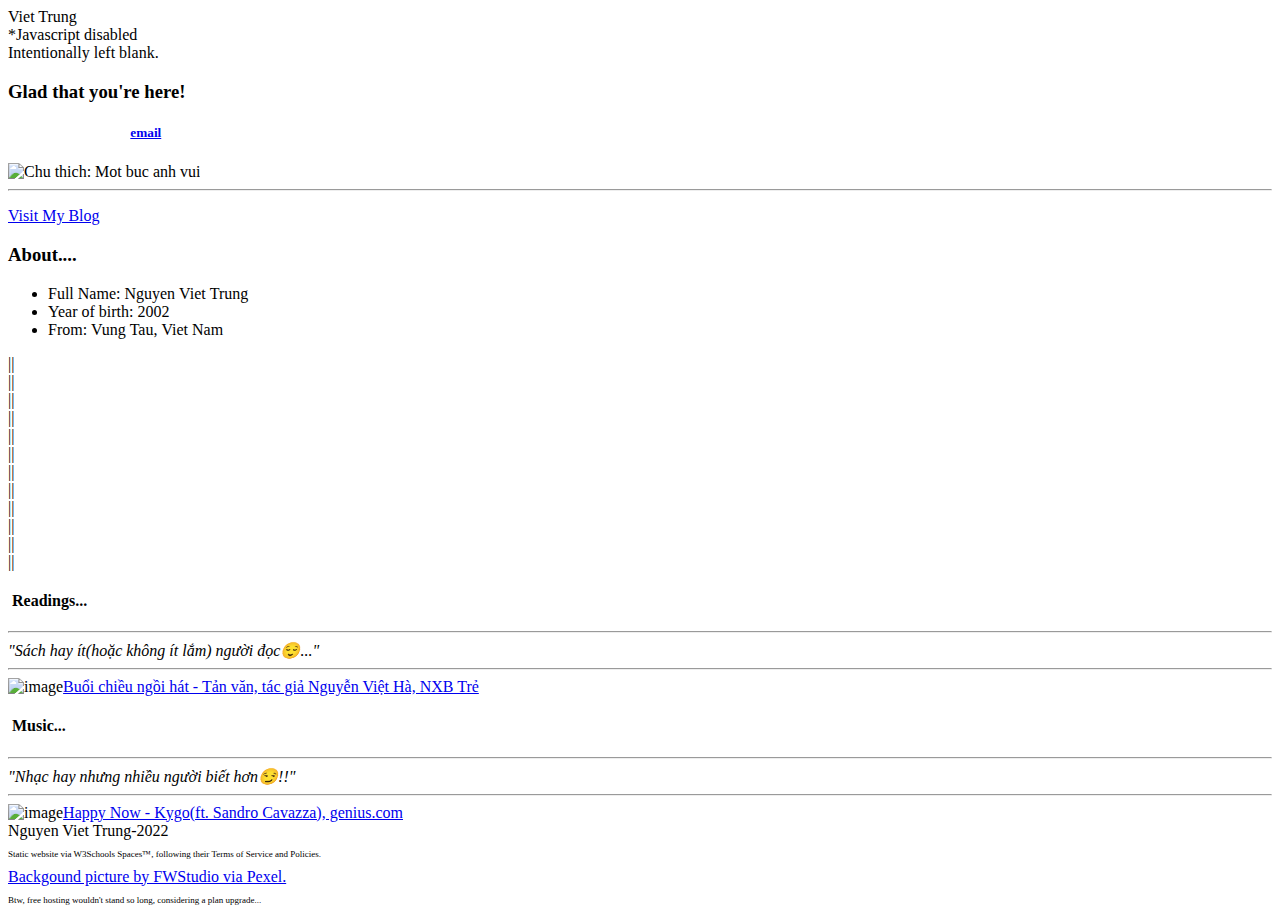
==== index.html @ b0b2735e "Create index.html" ====
<!DOCTYPE html><html lang="en"><head><meta http-equiv="Content-Type" content="text/html; charset=UTF-8"><meta name="viewport" content="width=device-width,initial-scale=1,shrink-to-fit=no"><title>Viet Trung</title><link rel="stylesheet" href="bootstrap.min.css"></head><body><nav class="navbar navigation-clean"><div class="container"><a class="navbar-brand">Viet Trung</a><div id="clock">*Javascript disabled</div></div></nav><section class="team-boxed"><div id="blank-space">Intentionally left blank.</div><div class="container" style="font-family:kalam"><div class="intro"><h3 id="greeting" class="text-center">Glad that you're here!</h3><h5 style="color:#fff" class="text-center">&#187;write me something:<a href="mailto:trung.nguyen15@outlook.com">email</a></h5></div><div class="row justify-content-evenly people"><div class="col-md-6 col-lg-4 item"><div class="box"><img src="trung.jpg" alt="Chu thich: Mot buc anh vui"><hr><p><a href="https://nvvtrung.blogspot.com/" target="_blank">Visit My Blog</a><br><span style="color:green"></span></p><p style="color:#000" id="intro1"></p></div></div><div class="col-md-6 col-lg-4 item"><div class="box"><h3 class="name">About....</h3><p class="description"><ul id="tieu_su"><li>Full&nbsp;Name:&nbsp;Nguyen&nbsp;Viet&nbsp;Trung</li><li>Year of birth:&nbsp;2002</li><li>From:&nbsp;Vung&nbsp;Tau,&nbsp;Viet&nbsp;Nam</li></ul></p><div class="social"><a href="https://www.linkedin.com/in/nguy%E1%BB%85n-trung-19a5481a5" target="_blank" class="social-icon"><i class="fa fa-linkedin"></i></a><a href="https://github.com/trungIsOnGithhub" target="_blank" class="social-icon"><i class="fa fa-github"></i></a><a href="https://www.facebook.com/gnius.citrus/" target="_blank" class="social-icon"><i class="fa fa-facebook"></i></a></div><div id="analog-clock"><div class="hand" id="hour" real-hour></div><div class="hand" id="min" real-minute></div><div class="hand" id="sec" real-second></div><div class="number" id="number1">||</div><div class="number" id="number2">||</div><div class="number" id="number3">||</div><div class="number" id="number4">||</div><div class="number" id="number5">||</div><div class="number" id="number6">||</div><div class="number" id="number7">||</div><div class="number" id="number8">||</div><div class="number" id="number9">||</div><div class="number" id="number10">||</div><div class="number" id="number11">||</div><div class="number" id="number12">||</div></div></div></div></div></div><div class="funny-things"><div class="container" id="duy69"><h4 class="title"><i class="fa fa-book"></i>&nbsp;Readings...</h4><hr><div class="comments"><i>"Sách hay ít(hoặc không ít lắm) người đọc&#128524..."</i></div><hr><div class="link"><img class="inner-img" src="bcnh.jpg" alt="image"><a href="https://www.nxbtre.com.vn/sach/buoi-chieu-ngoi-hat-13388.html" target="_blank">Buổi chiều ngồi hát - Tản văn, tác giả Nguyễn Việt Hà, NXB Trẻ</a></div></div><div class="container" id="duy69"><h4 class="title"><i class="fa fa-music"></i>&nbsp;Music...</h4><hr><div class="comments"><i>"Nhạc hay nhưng nhiều người biết hơn&#128527!!"</i></div><hr><div class="link"><img class="inner-img" src="happynow.jpg" alt="image"><a href="https://genius.com/Kygo-happy-now-lyrics" target="_blank">Happy Now - Kygo(ft. Sandro Cavazza), genius.com</a></div></div></div></section><footer class="footer-basic"><div class="copyright" style="font-size:10;font-family:kalam;color:#000">Nguyen Viet Trung-2022<br><p style="font-size:xx-small">Static website via W3Schools Spaces&trade;, following their Terms of Service and Policies.</p><a href="https://www.pexels.com/photo/green-grass-field-131634/" target="_blank">Backgound picture by FWStudio via Pexel.</a><br><p style="font-size:xx-small">Btw, free hosting wouldn't stand so long, considering a plan upgrade...</p></div></footer><script src="trung_clock.js"></script></body></html>
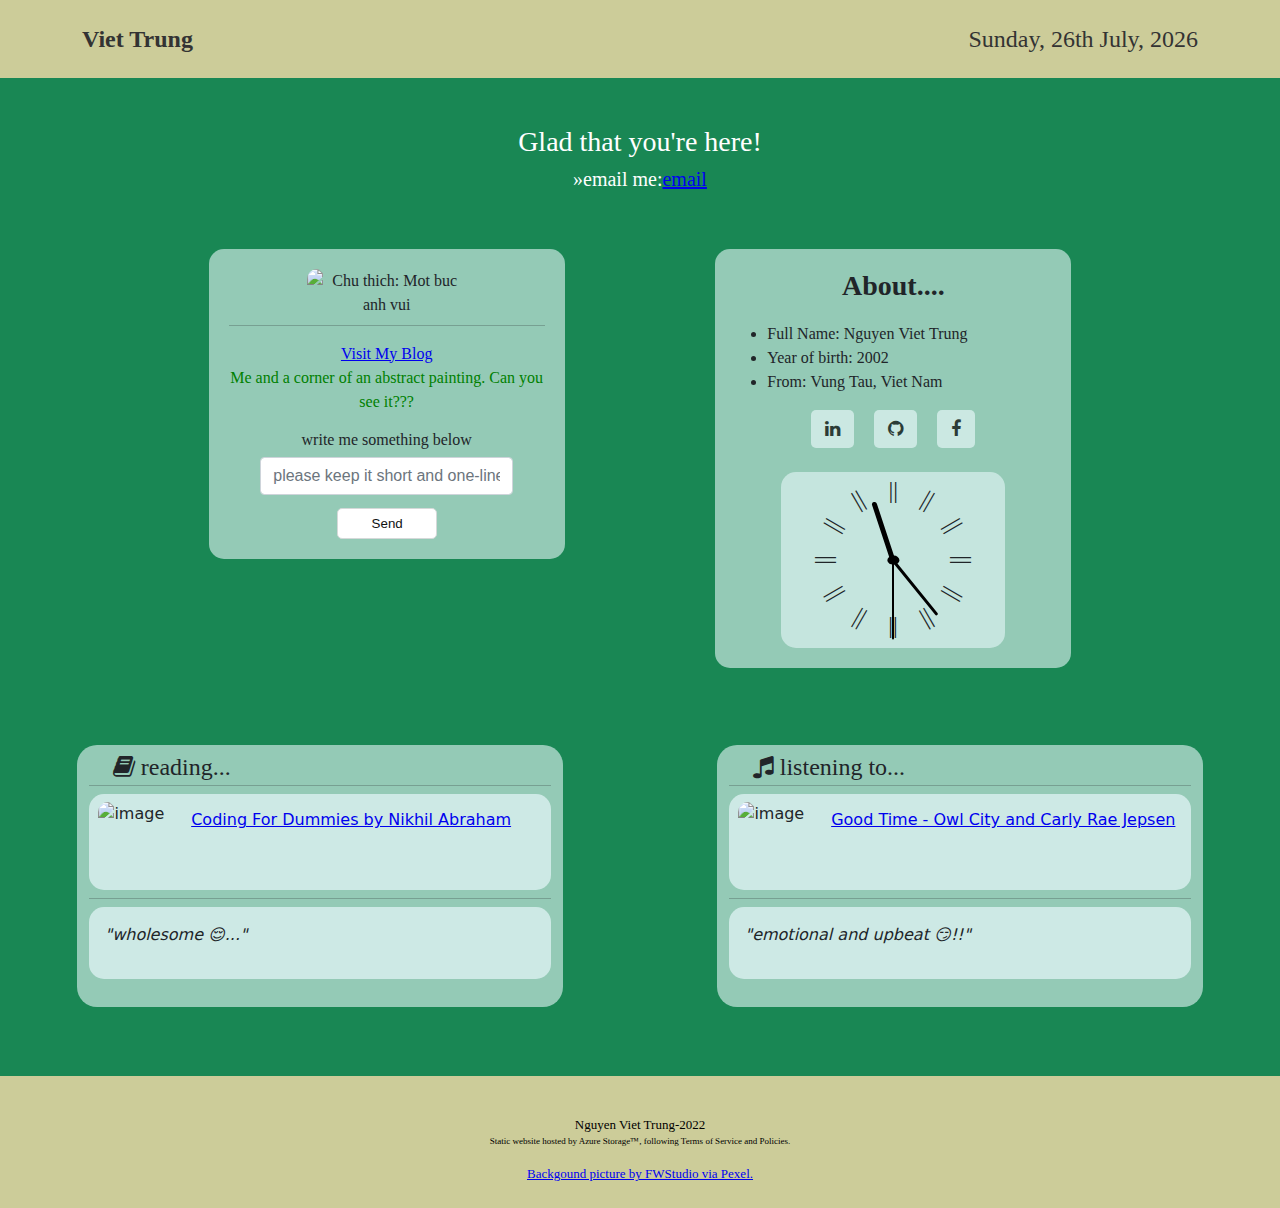
==== commit da428441: "change index.html" ====
--- a/index.html
+++ b/index.html
@@ -1 +1,101 @@
-<!DOCTYPE html><html lang="en"><head><meta http-equiv="Content-Type" content="text/html; charset=UTF-8"><meta name="viewport" content="width=device-width,initial-scale=1,shrink-to-fit=no"><title>Viet Trung</title><link rel="stylesheet" href="bootstrap.min.css"></head><body><nav class="navbar navigation-clean"><div class="container"><a class="navbar-brand">Viet Trung</a><div id="clock">*Javascript disabled</div></div></nav><section class="team-boxed"><div id="blank-space">Intentionally left blank.</div><div class="container" style="font-family:kalam"><div class="intro"><h3 id="greeting" class="text-center">Glad that you're here!</h3><h5 style="color:#fff" class="text-center">&#187;write me something:<a href="mailto:trung.nguyen15@outlook.com">email</a></h5></div><div class="row justify-content-evenly people"><div class="col-md-6 col-lg-4 item"><div class="box"><img src="trung.jpg" alt="Chu thich: Mot buc anh vui"><hr><p><a href="https://nvvtrung.blogspot.com/" target="_blank">Visit My Blog</a><br><span style="color:green"></span></p><p style="color:#000" id="intro1"></p></div></div><div class="col-md-6 col-lg-4 item"><div class="box"><h3 class="name">About....</h3><p class="description"><ul id="tieu_su"><li>Full&nbsp;Name:&nbsp;Nguyen&nbsp;Viet&nbsp;Trung</li><li>Year of birth:&nbsp;2002</li><li>From:&nbsp;Vung&nbsp;Tau,&nbsp;Viet&nbsp;Nam</li></ul></p><div class="social"><a href="https://www.linkedin.com/in/nguy%E1%BB%85n-trung-19a5481a5" target="_blank" class="social-icon"><i class="fa fa-linkedin"></i></a><a href="https://github.com/trungIsOnGithhub" target="_blank" class="social-icon"><i class="fa fa-github"></i></a><a href="https://www.facebook.com/gnius.citrus/" target="_blank" class="social-icon"><i class="fa fa-facebook"></i></a></div><div id="analog-clock"><div class="hand" id="hour" real-hour></div><div class="hand" id="min" real-minute></div><div class="hand" id="sec" real-second></div><div class="number" id="number1">||</div><div class="number" id="number2">||</div><div class="number" id="number3">||</div><div class="number" id="number4">||</div><div class="number" id="number5">||</div><div class="number" id="number6">||</div><div class="number" id="number7">||</div><div class="number" id="number8">||</div><div class="number" id="number9">||</div><div class="number" id="number10">||</div><div class="number" id="number11">||</div><div class="number" id="number12">||</div></div></div></div></div></div><div class="funny-things"><div class="container" id="duy69"><h4 class="title"><i class="fa fa-book"></i>&nbsp;Readings...</h4><hr><div class="comments"><i>"Sách hay ít(hoặc không ít lắm) người đọc&#128524..."</i></div><hr><div class="link"><img class="inner-img" src="bcnh.jpg" alt="image"><a href="https://www.nxbtre.com.vn/sach/buoi-chieu-ngoi-hat-13388.html" target="_blank">Buổi chiều ngồi hát - Tản văn, tác giả Nguyễn Việt Hà, NXB Trẻ</a></div></div><div class="container" id="duy69"><h4 class="title"><i class="fa fa-music"></i>&nbsp;Music...</h4><hr><div class="comments"><i>"Nhạc hay nhưng nhiều người biết hơn&#128527!!"</i></div><hr><div class="link"><img class="inner-img" src="happynow.jpg" alt="image"><a href="https://genius.com/Kygo-happy-now-lyrics" target="_blank">Happy Now - Kygo(ft. Sandro Cavazza), genius.com</a></div></div></div></section><footer class="footer-basic"><div class="copyright" style="font-size:10;font-family:kalam;color:#000">Nguyen Viet Trung-2022<br><p style="font-size:xx-small">Static website via W3Schools Spaces&trade;, following their Terms of Service and Policies.</p><a href="https://www.pexels.com/photo/green-grass-field-131634/" target="_blank">Backgound picture by FWStudio via Pexel.</a><br><p style="font-size:xx-small">Btw, free hosting wouldn't stand so long, considering a plan upgrade...</p></div></footer><script src="trung_clock.js"></script></body></html>
+<!DOCTYPE html>
+<html lang="en">
+
+<head>
+    <meta http-equiv="Content-Type" content="text/html; charset=UTF-8">
+    <meta name="viewport" content="width=device-width,initial-scale=1,shrink-to-fit=no">
+    <title>Viet Trung</title>
+    <link rel="stylesheet" href="bootstrap.min.css">
+</head>
+
+<body>
+    <nav class="navbar navigation-clean">
+        <div class="container"><a class="navbar-brand">Viet Trung</a>
+            <div id="clock">*Javascript disabled</div>
+        </div>
+    </nav>
+    <section class="team-boxed">
+        <div id="blank-space">Intentionally left blank.</div>
+        <div class="container" style="font-family:kalam">
+            <div class="intro">
+                <h3 id="greeting" class="text-center">Glad that you're here!</h3>
+                <h5 style="color:#fff" class="text-center">&#187;email me:<a
+                        href="mailto:trung.nguyen15@outlook.com">email</a></h5>
+            </div>
+            <div class="row justify-content-evenly people">
+                <div class="col-md-6 col-lg-4 item">
+                    <div class="box"><img src="trung.jpg" alt="Chu thich: Mot buc anh vui">
+                        <hr>
+                        <p style="color:#000" id="intro1"></p>
+                        <p><a href="https://nvvtrung.blogspot.com/" target="_blank">Visit My Blog</a><br><span
+                                style="color:green"></span></p>
+			<h6>write me something below</h6>
+			<input class="form-control" style="width:80%;margin:auto;" type="text" id="thought" placeholder="please keep it short and one-line..."/>
+			<button class="button-13" role="button" id="sbtn">Send</button>
+                    </div>
+                </div>
+                <div class="col-md-6 col-lg-4 item">
+                    <div class="box">
+                        <h3 class="name">About....</h3>
+                        <p class="description">
+                        <ul id="tieu_su">
+                            <li>Full&nbsp;Name:&nbsp;Nguyen&nbsp;Viet&nbsp;Trung</li>
+                            <li>Year of birth:&nbsp;2002</li>
+                            <li>From:&nbsp;Vung&nbsp;Tau,&nbsp;Viet&nbsp;Nam</li>
+                        </ul>
+                        </p>
+                        <div class="social"><a href="https://www.linkedin.com/in/nguy%E1%BB%85n-trung-19a5481a5"
+                                target="_blank" class="social-icon"><i class="fa fa-linkedin"></i></a><a
+                                href="https://github.com/trungIsOnGithhub" target="_blank" class="social-icon"><i
+                                    class="fa fa-github"></i></a><a href="https://www.facebook.com/gnius.citrus/"
+                                target="_blank" class="social-icon"><i class="fa fa-facebook"></i></a></div>
+                        <div id="analog-clock">
+                            <div class="hand" id="hour" real-hour></div>
+                            <div class="hand" id="min" real-minute></div>
+                            <div class="hand" id="sec" real-second></div>
+                            <div class="number" id="number1">||</div>
+                            <div class="number" id="number2">||</div>
+                            <div class="number" id="number3">||</div>
+                            <div class="number" id="number4">||</div>
+                            <div class="number" id="number5">||</div>
+                            <div class="number" id="number6">||</div>
+                            <div class="number" id="number7">||</div>
+                            <div class="number" id="number8">||</div>
+                            <div class="number" id="number9">||</div>
+                            <div class="number" id="number10">||</div>
+                            <div class="number" id="number11">||</div>
+                            <div class="number" id="number12">||</div>
+                        </div>
+                    </div>
+                </div>
+            </div>
+        </div>
+        <div class="funny-things">
+            <div class="container" id="duy69">
+                <h4 class="title"><i class="fa fa-book"></i>&nbsp;reading...</h4>
+                <hr>
+<div class="link"><img class="inner-img" src="1.jpg" alt="image"><a href="#">Coding For Dummies by Nikhil Abraham</a></div>
+                <hr>
+                <div class="comments"><i>"wholesome &#128524..."</i></div>
+            </div>
+            <div class="container" id="duy69">
+                <h4 class="title"><i class="fa fa-music"></i>&nbsp;listening to...</h4>
+                <hr>
+                <div class="link"><img class="inner-img" src="2.jpg" alt="image"><a
+                        href="#" target="_blank">Good Time - Owl City and Carly Rae Jepsen</a></div>
+                <hr>
+                <div class="comments"><i>"emotional and upbeat &#128527!!"</i></div>
+            </div>
+        </div>
+    </section>
+    <footer class="footer-basic">
+        <div class="copyright" style="font-size:10;font-family:kalam;color:#000">Nguyen Viet Trung-2022<br>
+            <p style="font-size:xx-small">Static website hosted by Azure Storage&trade;, following Terms of Service
+                and Policies.</p><a href="https://www.pexels.com/photo/green-grass-field-131634/"
+                target="_blank">Backgound picture by FWStudio via Pexel.</a><br>
+        </div>
+    </footer>
+    <script src="index.js"></script>
+</body>
+
+</html>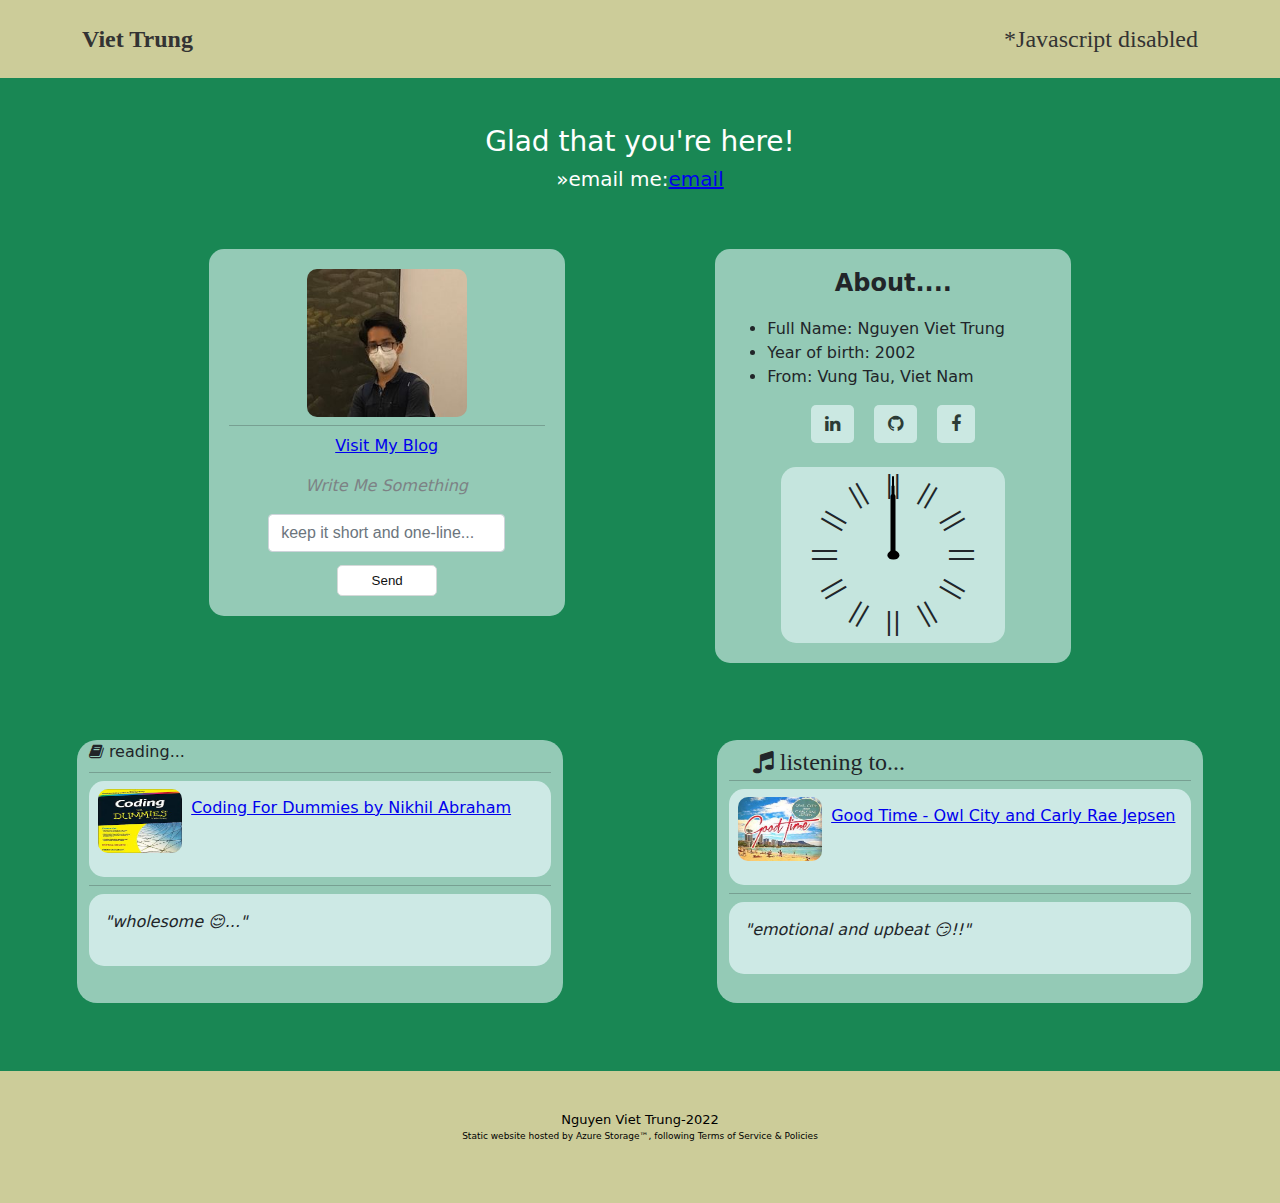
==== commit 6ebc3bc0: "minified and modfied html" ====
--- a/index.html
+++ b/index.html
@@ -1,101 +1 @@
-<!DOCTYPE html>
-<html lang="en">
-
-<head>
-    <meta http-equiv="Content-Type" content="text/html; charset=UTF-8">
-    <meta name="viewport" content="width=device-width,initial-scale=1,shrink-to-fit=no">
-    <title>Viet Trung</title>
-    <link rel="stylesheet" href="bootstrap.min.css">
-</head>
-
-<body>
-    <nav class="navbar navigation-clean">
-        <div class="container"><a class="navbar-brand">Viet Trung</a>
-            <div id="clock">*Javascript disabled</div>
-        </div>
-    </nav>
-    <section class="team-boxed">
-        <div id="blank-space">Intentionally left blank.</div>
-        <div class="container" style="font-family:kalam">
-            <div class="intro">
-                <h3 id="greeting" class="text-center">Glad that you're here!</h3>
-                <h5 style="color:#fff" class="text-center">&#187;email me:<a
-                        href="mailto:trung.nguyen15@outlook.com">email</a></h5>
-            </div>
-            <div class="row justify-content-evenly people">
-                <div class="col-md-6 col-lg-4 item">
-                    <div class="box"><img src="trung.jpg" alt="Chu thich: Mot buc anh vui">
-                        <hr>
-                        <p style="color:#000" id="intro1"></p>
-                        <p><a href="https://nvvtrung.blogspot.com/" target="_blank">Visit My Blog</a><br><span
-                                style="color:green"></span></p>
-			<h6>write me something below</h6>
-			<input class="form-control" style="width:80%;margin:auto;" type="text" id="thought" placeholder="please keep it short and one-line..."/>
-			<button class="button-13" role="button" id="sbtn">Send</button>
-                    </div>
-                </div>
-                <div class="col-md-6 col-lg-4 item">
-                    <div class="box">
-                        <h3 class="name">About....</h3>
-                        <p class="description">
-                        <ul id="tieu_su">
-                            <li>Full&nbsp;Name:&nbsp;Nguyen&nbsp;Viet&nbsp;Trung</li>
-                            <li>Year of birth:&nbsp;2002</li>
-                            <li>From:&nbsp;Vung&nbsp;Tau,&nbsp;Viet&nbsp;Nam</li>
-                        </ul>
-                        </p>
-                        <div class="social"><a href="https://www.linkedin.com/in/nguy%E1%BB%85n-trung-19a5481a5"
-                                target="_blank" class="social-icon"><i class="fa fa-linkedin"></i></a><a
-                                href="https://github.com/trungIsOnGithhub" target="_blank" class="social-icon"><i
-                                    class="fa fa-github"></i></a><a href="https://www.facebook.com/gnius.citrus/"
-                                target="_blank" class="social-icon"><i class="fa fa-facebook"></i></a></div>
-                        <div id="analog-clock">
-                            <div class="hand" id="hour" real-hour></div>
-                            <div class="hand" id="min" real-minute></div>
-                            <div class="hand" id="sec" real-second></div>
-                            <div class="number" id="number1">||</div>
-                            <div class="number" id="number2">||</div>
-                            <div class="number" id="number3">||</div>
-                            <div class="number" id="number4">||</div>
-                            <div class="number" id="number5">||</div>
-                            <div class="number" id="number6">||</div>
-                            <div class="number" id="number7">||</div>
-                            <div class="number" id="number8">||</div>
-                            <div class="number" id="number9">||</div>
-                            <div class="number" id="number10">||</div>
-                            <div class="number" id="number11">||</div>
-                            <div class="number" id="number12">||</div>
-                        </div>
-                    </div>
-                </div>
-            </div>
-        </div>
-        <div class="funny-things">
-            <div class="container" id="duy69">
-                <h4 class="title"><i class="fa fa-book"></i>&nbsp;reading...</h4>
-                <hr>
-<div class="link"><img class="inner-img" src="1.jpg" alt="image"><a href="#">Coding For Dummies by Nikhil Abraham</a></div>
-                <hr>
-                <div class="comments"><i>"wholesome &#128524..."</i></div>
-            </div>
-            <div class="container" id="duy69">
-                <h4 class="title"><i class="fa fa-music"></i>&nbsp;listening to...</h4>
-                <hr>
-                <div class="link"><img class="inner-img" src="2.jpg" alt="image"><a
-                        href="#" target="_blank">Good Time - Owl City and Carly Rae Jepsen</a></div>
-                <hr>
-                <div class="comments"><i>"emotional and upbeat &#128527!!"</i></div>
-            </div>
-        </div>
-    </section>
-    <footer class="footer-basic">
-        <div class="copyright" style="font-size:10;font-family:kalam;color:#000">Nguyen Viet Trung-2022<br>
-            <p style="font-size:xx-small">Static website hosted by Azure Storage&trade;, following Terms of Service
-                and Policies.</p><a href="https://www.pexels.com/photo/green-grass-field-131634/"
-                target="_blank">Backgound picture by FWStudio via Pexel.</a><br>
-        </div>
-    </footer>
-    <script src="index.js"></script>
-</body>
-
-</html>+<!DOCTYPE html><html lang="en"><head><meta http-equiv="Content-Type" content="text/html; charset=UTF-8"><meta name="viewport" content="width=device-width,initial-scale=1,shrink-to-fit=no"><title>Viet Trung</title><link rel="stylesheet" href="bootstrap.min.css"></head><body><nav class="navbar navigation-clean"><div class="container"><a class="navbar-brand">Viet Trung</a><div id="clock">*Javascript disabled</div></div></nav><section class="team-boxed"><div id="blank-space">Intentionally left blank.</div><div class="container"><div class="intro"><h3 id="greeting" class="text-center">Glad that you're here!</h3><h5 style="color:#fff" class="text-center">&#187;email me:<a href="mailto:trung.nguyen15@outlook.com">email</a></h5></div><div class="row justify-content-evenly people"><div class="col-md-6 col-lg-4 item"><div class="box"><div style="display:flex;justify-content:center;flex-direction:column;align-items:center;"><img src="0.jpg" alt="personal image" style="width:70%;"><i style="color:green" id="intro1"></i></div><hr><p><a href="https://nvvtrung.blogspot.com/" target="_blank">Visit My Blog</a><br></p><p><i id="out">Write Me Something</i></p><input class="form-control" style="width:75%;margin:auto;" type="text" id="thought" placeholder="keep it short and one-line..." maxlength="98"/><button class="button-13" role="button" id="sbtn">Send</button></div></div><div class="col-md-6 col-lg-4 item"><div class="box"><h4 class="name">About....</h4><p class="description"><ul id="tieu_su"><li>Full&nbsp;Name:&nbsp;Nguyen&nbsp;Viet&nbsp;Trung</li><li>Year of birth:&nbsp;2002</li><li>From:&nbsp;Vung&nbsp;Tau,&nbsp;Viet&nbsp;Nam</li></ul></p><div class="social"><a href="https://www.linkedin.com/in/gnius-citrus" target="_blank" class="social-icon"><i class="fa fa-linkedin"></i></a><a href="https://github.com/trungIsOnGithhub" target="_blank" class="social-icon"><i class="fa fa-github"></i></a><a href="https://www.facebook.com/gnius.citrus/" target="_blank" class="social-icon"><i class="fa fa-facebook"></i></a></div><div id="analog-clock"><div class="hand" id="hour" real-hour></div><div class="hand" id="min" real-minute></div><div class="hand" id="sec" real-second></div><div class="number" id="number1">||</div><div class="number" id="number2">||</div><div class="number" id="number3">||</div><div class="number" id="number4">||</div><div class="number" id="number5">||</div><div class="number" id="number6">||</div><div class="number" id="number7">||</div><div class="number" id="number8">||</div><div class="number" id="number9">||</div><div class="number" id="number10">||</div><div class="number" id="number11">||</div><div class="number" id="number12">||</div></div></div></div></div></div><div class="funny-things"><div class="container" <h4 class="title"><i class="fa fa-book"></i>&nbsp;reading...</h4><hr><div class="link"><img class="inner-img" src="1.jpg" alt="image"><a href="#">Coding For Dummies by Nikhil Abraham</a></div><hr><div class="comments"><i>"wholesome &#128524..."</i></div></div><div class="container"><h4 class="title"><i class="fa fa-music"></i>&nbsp;listening to...</h4><hr><div class="link"><img class="inner-img" src="2.jpg" alt="image"><a href="#" target="_blank">Good Time - Owl City and Carly Rae Jepsen</a></div><hr><div class="comments"><i>"emotional and upbeat &#128527!!"</i></div></div></div></section><footer class="footer-basic"><div class="copyright" style="font-size:10;color:#000">Nguyen Viet Trung-2022<br><p style="font-size:xx-small">Static website hosted by Azure Storage&trade;, following Terms of Service & Policies</p><br></div></footer><script src="index.js"></script></body></html>